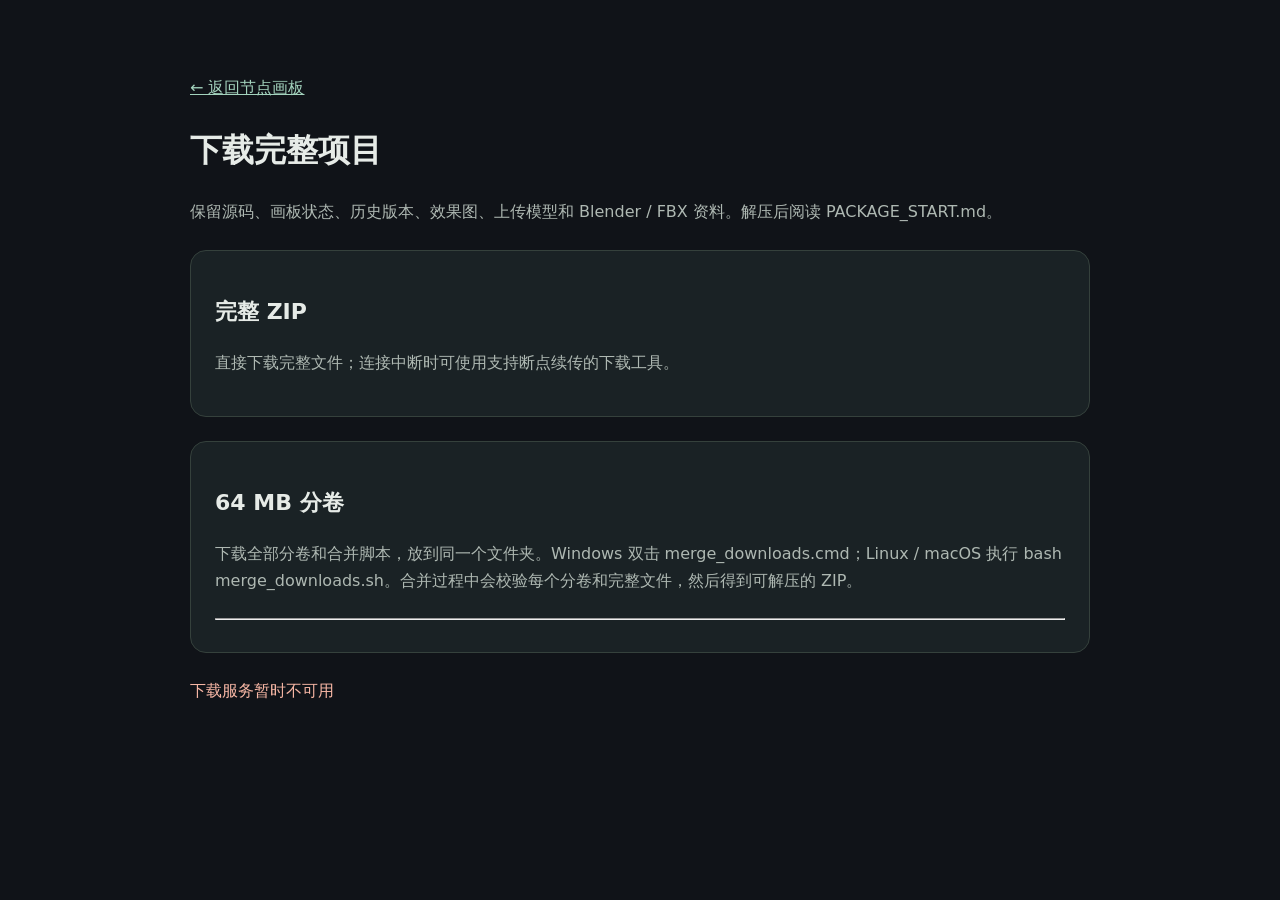
==== canvas/downloads.html @ 597c17d7 "Package editable node studio and complete generated project" ====
<!doctype html>
<html lang="zh-CN">
<meta charset="utf-8">
<meta name="viewport" content="width=device-width,initial-scale=1">
<title>下载项目 · 纹样工作室</title>
<style>
body{margin:0;background:#101318;color:#e6ebe7;font:16px/1.7 system-ui,sans-serif}main{max-width:900px;margin:50px auto;padding:24px}a{color:#a3d3bd}h1{font-size:32px}h2{font-size:22px}p{color:#aeb8b2}.card{background:#1a2225;border:1px solid #35413c;border-radius:16px;padding:24px;margin:24px 0}.links{display:flex;flex-wrap:wrap;gap:12px}.download{display:inline-block;padding:10px 16px;border:1px solid #6c927f;border-radius:8px;text-decoration:none;color:#cfeddf}.download small{display:block;font-size:12px;color:#97aaa0}.error{color:#f6b6a4}#parts .download{font-size:14px}
</style>
<main>
<a href="./">← 返回节点画板</a>
<h1>下载完整项目</h1>
<p>保留源码、画板状态、历史版本、效果图、上传模型和 Blender / FBX 资料。解压后阅读 PACKAGE_START.md。</p>
<div class="card"><h2>完整 ZIP</h2><p>直接下载完整文件；连接中断时可使用支持断点续传的下载工具。</p><div id="full" class="links"></div></div>
<div class="card"><h2>64 MB 分卷</h2><p>下载全部分卷和合并脚本，放到同一个文件夹。Windows 双击 merge_downloads.cmd；Linux / macOS 执行 bash merge_downloads.sh。合并过程中会校验每个分卷和完整文件，然后得到可解压的 ZIP。</p><div id="tools" class="links"></div><hr><div id="parts" class="links"></div></div>
<p id="status" role="status">正在读取下载文件…</p>
</main>
<script>
(async()=>{const status=document.getElementById('status');try{const response=await fetch('/api/downloads');if(!response.ok)throw new Error('下载服务暂时不可用');const data=await response.json();for(const file of data.files){const link=document.createElement('a');link.className='download';link.href=file.url;link.download=file.name;const label=document.createElement('span');label.textContent=file.name;const size=document.createElement('small');size.textContent=(file.bytes/1024/1024).toFixed(2)+' MB';link.append(label,size);const target=/\.\d{3}$/.test(file.name)?'parts':/\.zip(?:\.sha256)?$/.test(file.name)?'full':'tools';document.getElementById(target).append(link)}status.textContent=data.files.length?'下载文件已就绪。':'当前环境尚未准备项目包。'}catch(error){status.className='error';status.textContent=error.message}})();
</script>
</html>
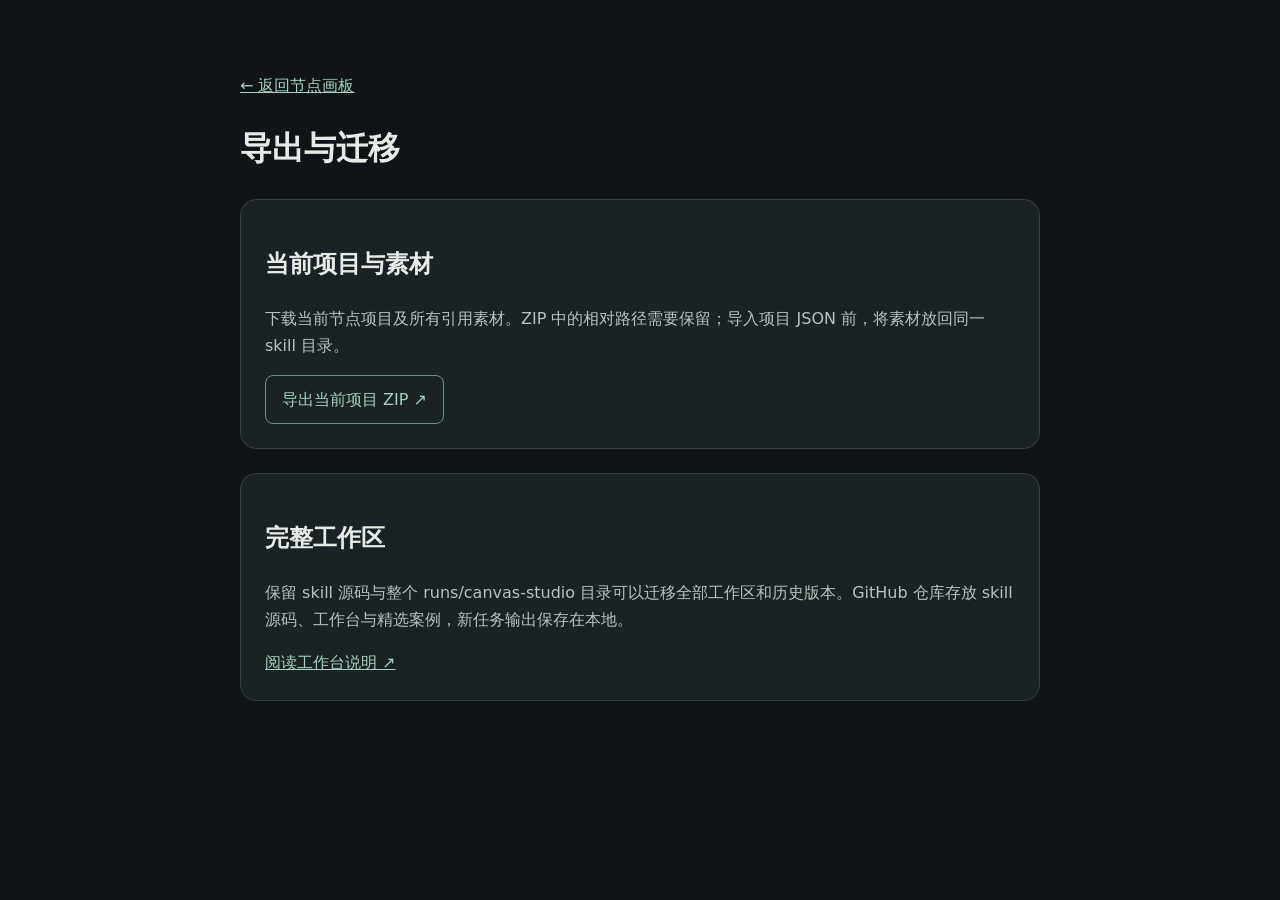
==== commit 4ff3a9a6: "Replace full workflow bundle with self-contained Photo to Ornament Skill Include node workbench, fou" ====
--- a/canvas/downloads.html
+++ b/canvas/downloads.html
@@ -1,20 +1,9 @@
-<!doctype html>
-<html lang="zh-CN">
-<meta charset="utf-8">
-<meta name="viewport" content="width=device-width,initial-scale=1">
-<title>下载项目 · 纹样工作室</title>
-<style>
-body{margin:0;background:#101318;color:#e6ebe7;font:16px/1.7 system-ui,sans-serif}main{max-width:900px;margin:50px auto;padding:24px}a{color:#a3d3bd}h1{font-size:32px}h2{font-size:22px}p{color:#aeb8b2}.card{background:#1a2225;border:1px solid #35413c;border-radius:16px;padding:24px;margin:24px 0}.links{display:flex;flex-wrap:wrap;gap:12px}.download{display:inline-block;padding:10px 16px;border:1px solid #6c927f;border-radius:8px;text-decoration:none;color:#cfeddf}.download small{display:block;font-size:12px;color:#97aaa0}.error{color:#f6b6a4}#parts .download{font-size:14px}
-</style>
-<main>
-<a href="./">← 返回节点画板</a>
-<h1>下载完整项目</h1>
-<p>保留源码、画板状态、历史版本、效果图、上传模型和 Blender / FBX 资料。解压后阅读 PACKAGE_START.md。</p>
-<div class="card"><h2>完整 ZIP</h2><p>直接下载完整文件；连接中断时可使用支持断点续传的下载工具。</p><div id="full" class="links"></div></div>
-<div class="card"><h2>64 MB 分卷</h2><p>下载全部分卷和合并脚本，放到同一个文件夹。Windows 双击 merge_downloads.cmd；Linux / macOS 执行 bash merge_downloads.sh。合并过程中会校验每个分卷和完整文件，然后得到可解压的 ZIP。</p><div id="tools" class="links"></div><hr><div id="parts" class="links"></div></div>
-<p id="status" role="status">正在读取下载文件…</p>
-</main>
-<script>
-(async()=>{const status=document.getElementById('status');try{const response=await fetch('/api/downloads');if(!response.ok)throw new Error('下载服务暂时不可用');const data=await response.json();for(const file of data.files){const link=document.createElement('a');link.className='download';link.href=file.url;link.download=file.name;const label=document.createElement('span');label.textContent=file.name;const size=document.createElement('small');size.textContent=(file.bytes/1024/1024).toFixed(2)+' MB';link.append(label,size);const target=/\.\d{3}$/.test(file.name)?'parts':/\.zip(?:\.sha256)?$/.test(file.name)?'full':'tools';document.getElementById(target).append(link)}status.textContent=data.files.length?'下载文件已就绪。':'当前环境尚未准备项目包。'}catch(error){status.className='error';status.textContent=error.message}})();
-</script>
-</html>
+<!doctype html>
+<html lang="zh-CN">
+<meta charset="utf-8"><meta name="viewport" content="width=device-width,initial-scale=1">
+<title>导出与迁移 · 纹样工作台</title>
+<style>body{margin:0;background:#101318;color:#e6ebe7;font:16px/1.7 system-ui,sans-serif}main{max-width:800px;margin:48px auto;padding:24px}a{color:#a3d3bd}.card{background:#1a2225;border:1px solid #35413c;border-radius:16px;padding:24px;margin:24px 0}.button{display:inline-block;padding:10px 16px;border:1px solid #6c927f;border-radius:8px;text-decoration:none}p{color:#b8c3bd}</style>
+<main><a href="./">← 返回节点画板</a><h1>导出与迁移</h1>
+<div class="card"><h2>当前项目与素材</h2><p>下载当前节点项目及所有引用素材。ZIP 中的相对路径需要保留；导入项目 JSON 前，将素材放回同一 skill 目录。</p><a class="button" href="/api/export" download="ornament-studio.zip">导出当前项目 ZIP ↗</a></div>
+<div class="card"><h2>完整工作区</h2><p>保留 skill 源码与整个 runs/canvas-studio 目录可以迁移全部工作区和历史版本。GitHub 仓库存放 skill 源码、工作台与精选案例，新任务输出保存在本地。</p><a href="README.md">阅读工作台说明 ↗</a></div>
+</main></html>
